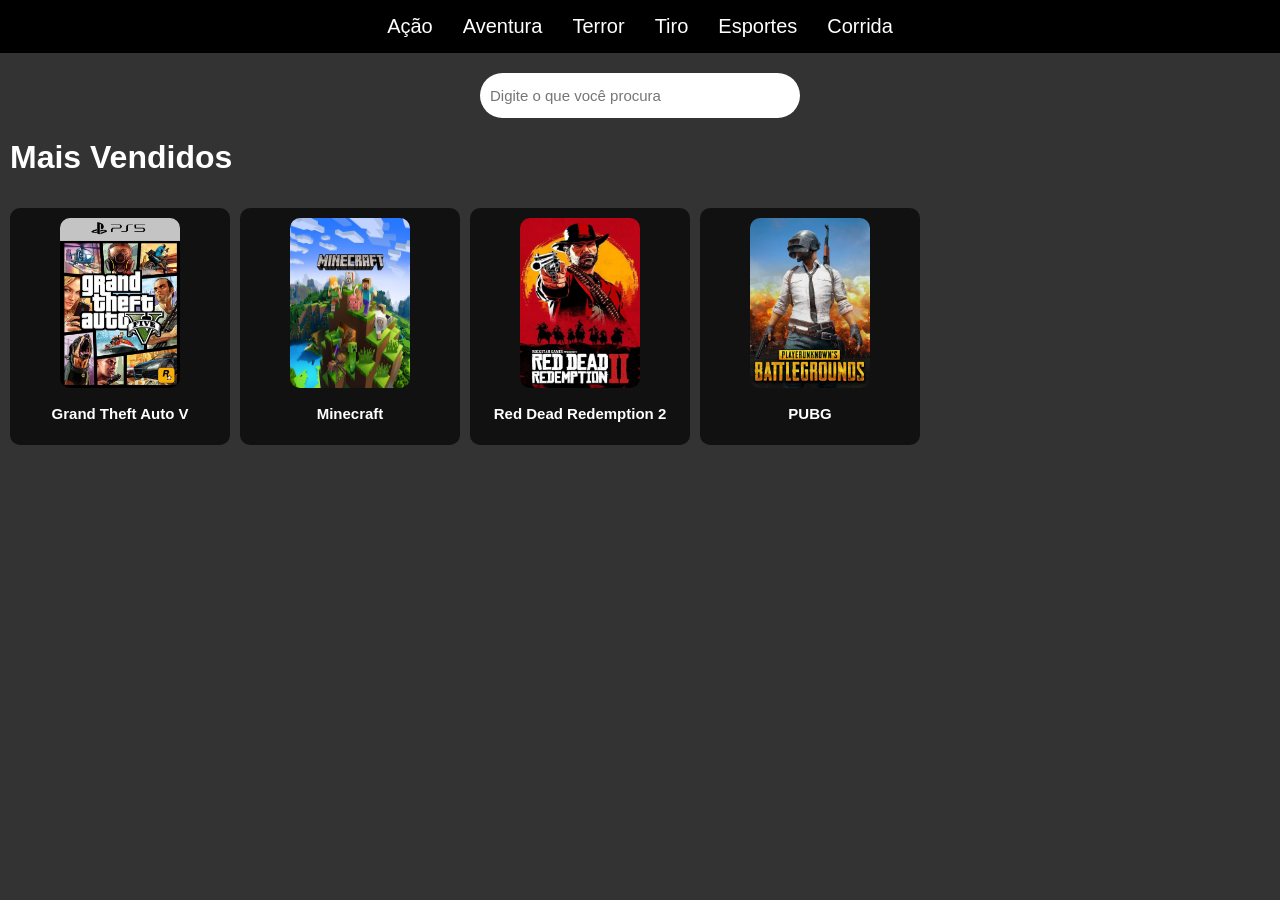
==== index.html @ fb480ea0 "primeiro commit" ====
<!doctype html>
<html lang="pt-BR">
  <head>
    <meta charset="UTF-8" />
    <meta name="viewport" content="width=device-width, initial-scale=1.0" />
    <title>Catálogo de Jogos</title>
    <link rel="stylesheet" href="style.css" />
</head>
<body>

    <nav>
      <ul>
        <li><a href="#">Ação</a></li>
        <li><a href="#">Aventura</a></li>
        <li><a href="#">Terror</a></li>
        <li><a href="#">Tiro</a></li>
        <li><a href="#">Esportes</a></li>
        <li><a href="#">Corrida</a></li>
      </ul>
    </nav>

    <div class="pesquisa">
      <input type="text" placeholder="Digite o que você procura" />
    </div>

    <h1>Mais Vendidos</h1>

    <div class="catalogo">
      <a href="./páginas/Gta V.html" class="card">
        <img src="./imagens/Gta V.png" alt="GTA V" />
        <h2>Grand Theft Auto V</h2>
      </a>

      <a href="./páginas/Minecraft.html" class="card">
        <img src="./imagens/Minecraft.jpeg" alt="Minecraft" />
        <h2>Minecraft</h2>
      </a>

      <a href="./páginas/Red Dead Redemption 2.html" class="card">
        <img src="./imagens/Red Dead Redemption 2.jpeg" alt="Red Dead Redemption 2" />
        <h2>Red Dead Redemption 2</h2>
      </a>

      <a href="./páginas/Pubg.html" class="card">
        <img src="./imagens/Pubg.jpeg" alt="Pubg" />
        <h2>PUBG</h2>
      </a>
    </div>

    <script src="script.js"></script>

</body>
</html>
---- style.css ----
body {
  font-family: Arial;
  margin: 0;
  background: #333;
  color: white;
}

nav {
  background-color: #000000;
}

ul {
  list-style: none;
  display: flex;
  justify-content: center;
  padding: 0;
  margin: 0;
}

li {
  margin: 15px;
}

a {
  color: white;
  text-decoration: none;
  font-size: 20px;
}

nav a:hover {
  color: yellow;
}

.pesquisa {
  display: flex;
  justify-content: center;
  margin-top: 20px;
}

.pesquisa input {
  width: 300px;
  padding: 10px;
  border: none;
  border-radius: 25px;
  outline: none;
  font-size: 15px;
}

h1 {
  margin-left: 10px;
}

.catalogo {
  display: flex;
  gap: 10px;
  padding: 10px;
}

.card {
  background: #111;
  width: 200px;
  border-radius: 10px;
  padding: 10px;
  text-align: center;
}

.card:hover {
  transform: scale(1.05);
}

.card img {
  width: 120px;
  height: 170px;
  border-radius: 10px;
}

.card h2 {
  font-size: 15px;
}

.cabecalho {
  display: flex;
  width: 100%;
}

.esquerda {
  width: 50%;
  padding: 40px;
}

.direita {
  width: 50%;
  padding: 40px;
}

.direita p {
  text-align: justify;
}

.direita p:nth-child(1){
  margin: 0px;
}

.containerDireito {
  background-color: #464545;
  padding: 20px;
  border-radius: 10px;
  margin-bottom: 10px;
}

.containerDireito h2{
  margin: 0px;
}

.esquerda img {
  width: 100%;
}

.adicionarFavoritos {
  width: 100%;
  height: 40px;
  background-color: #ffffff;
  border-radius: 5px;
  border: none;
  font-family: Arial;
  font-height: 9000;
}

.adicionarFavoritos:hover{
  background-color: #1768AC;
  color: #ffffff;
}

label {
  display: block;
  margin-bottom: 10px;
  margin-top: 10px;
}

input {
  width: 100%;
  height: 25px;
  border-radius: 5px;
  border: none;
}

textarea {
  resize: vertical;
  width: 100%;
  height: 100px;
  border-radius: 5px;
  border: none;
  margin-bottom: 10px;
}

.reviews {
  width: 100%;
  display: flex;
  flex-direction: column;
}

.reviews h1 {
  margin-left: 60px;
  margin-bottom: 0px;
}

.comentario {
  margin: 40px;
  margin-bottom: 0px;
  margin-top: 0px;
  padding: 20px;
}

.line {
  width: 100%;
  height: 2px;
  background-color: white;
  padding: 0px;
  margin: 0px;
}
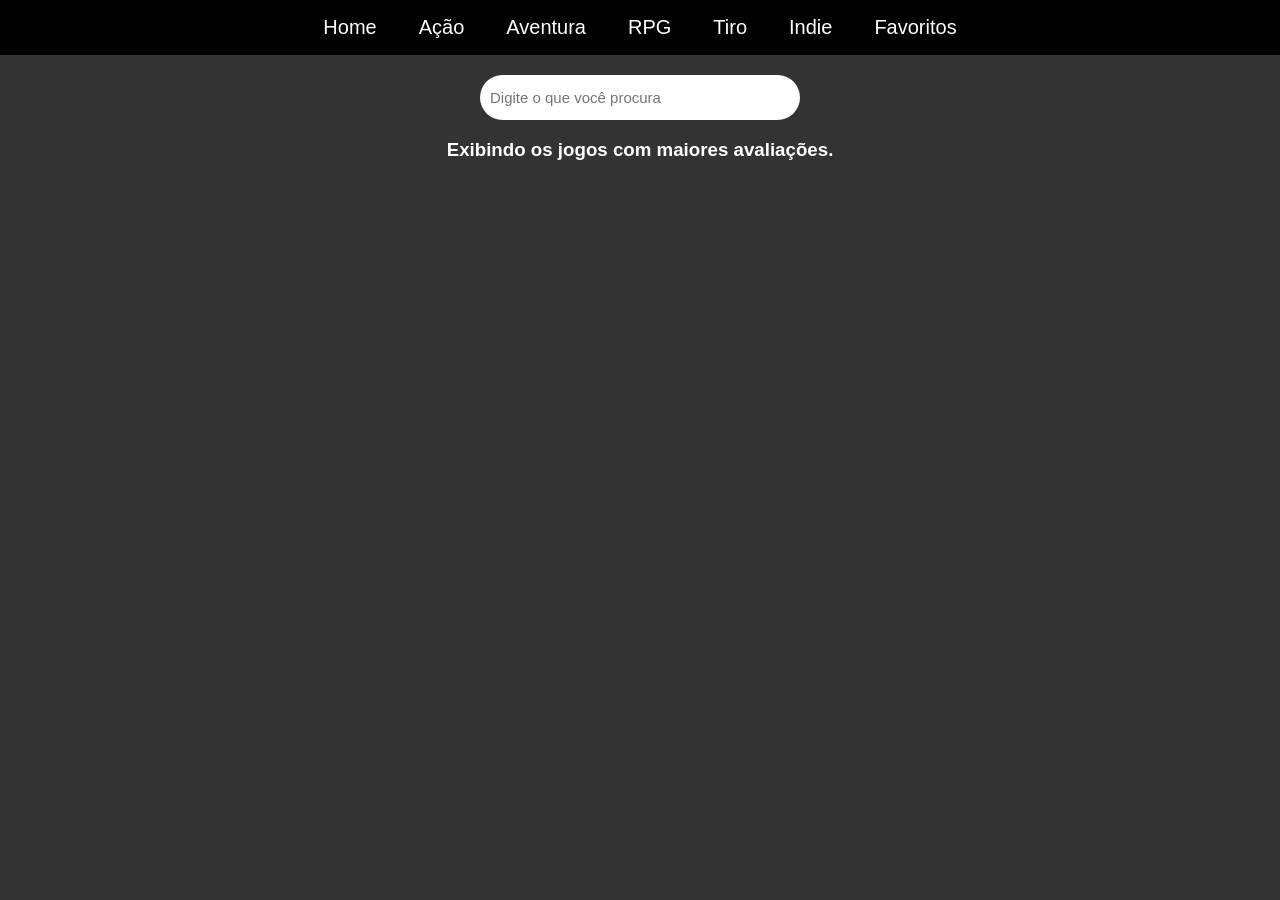
==== commit 3c3f288a: "Projeto final" ====
--- a/index.html
+++ b/index.html
@@ -10,41 +10,69 @@
 
     <nav>
       <ul>
-        <li><a href="#">Ação</a></li>
-        <li><a href="#">Aventura</a></li>
-        <li><a href="#">Terror</a></li>
-        <li><a href="#">Tiro</a></li>
-        <li><a href="#">Esportes</a></li>
-        <li><a href="#">Corrida</a></li>
+        <button onclick="buscarMelhoresJogos()" class="btnNav">Home</button>
+        <button onclick="buscarPorGenero('action')" class="btnNav">Ação</button>
+        <button onclick="buscarPorGenero('adventure')" class="btnNav">Aventura</button>
+        <button onclick="buscarPorGenero('role-playing-games-rpg')" class="btnNav">RPG</button>
+        <button onclick="buscarPorGenero('shooter')" class="btnNav">Tiro</button>
+        <button onclick="buscarPorGenero('indie')" class="btnNav">Indie</button>
+        <button onclick="exibirFavoritos()" id = "btnFavorito" class="btnNav">Favoritos</li>
       </ul>
     </nav>
 
-    <div class="pesquisa">
-      <input type="text" placeholder="Digite o que você procura" />
+    <div id = "popup" class="popup popupEscondido">
+      <div class="popupConteudo">
+        <button id="fecharPopup">X</button>
+          <div class = 'cabecalho'>
+            <div class = "esquerda">
+                <img src="../imagens/Gta V.png" alt="">
+            </div>
+            <div class= "direita">
+                <div class = "containerDireito">
+                    <h2>História</h2>
+                    <p>Grand Theft Auto V é um jogo eletrônico de ação e aventura desenvolvido pela Rockstar North e publicado pela Rockstar Games. É o sétimo título principal da série Grand Theft Auto e foi lançado originalmente em 17 de setembro de 2013 para PlayStation 3 e Xbox 360, com remasterizações lançadas em 2014 para PlayStation 4 e Xbox One, em 2015 para Microsoft Windows e em 2022 para PlayStation 5 e Xbox Series X/S. O jogo se passa no estado ficcional de San Andreas, com a história da campanha um jogador seguindo três criminosos e seus esforços para realizarem assaltos sob a pressão de uma agência governamental. O mundo aberto permite que os jogadores naveguem livremente pelas áreas rurais e urbanas de San Andreas.</p>
+                    <button class = 'adicionarFavoritos'>Adicionar os favoritos</button>
+                </div>
+                <div class="containerDireito">
+                    <h2>Faça sua review</h2>
+                    <form action="">
+                        <label for="nome">Nome:</label>
+                        <input type="text" id="nome" placeholder="Digite seu nome ou deixe em branco para ser anonimo">
+                        <label for="review">Escreva sua review: </label>
+                        <textarea name="review" id="review"></textarea>
+                        <button type="submit" class="adicionarFavoritos">Enviar</button>
+                    </form>
+                </div>
+            </div>
+        </div>
+        <div class="reviews">
+            <h1>Reviews</h1> 
+            <div class="comentario">
+                <div class = "line"></div>
+                <h2>Nome do cara</h2>
+                <p>Grand Theft Auto V é um jogo eletrônico de ação e aventura desenvolvido pela Rockstar North e publicado pela Rockstar Games. É o sétimo título principal da série Grand Theft Auto e foi lançado originalmente em 17 de setembro de 2013 para PlayStation 3 e Xbox 360, com remasterizações lançadas em 2014 para PlayStation 4 e Xbox One, em 2015 para Microsoft Windows e em 2022 para PlayStation 5 e Xbox Series X/S. O jogo se passa no estado ficcional de San Andreas, com a história da campanha um jogador seguindo três criminosos e seus esforços para realizarem assaltos sob a pressão de uma agência governamental. O mundo aberto permite que os jogadores naveguem livremente pelas áreas rurais e urbanas de San Andreas.</p>
+                <div class = "line"></div>
+            </div>
+             <div class="comentario">
+                <div class = "line"></div>
+                <h2>Nome do cara</h2>
+                <p>Grand Theft Auto V é um jogo eletrônico de ação e aventura desenvolvido pela Rockstar North e publicado pela Rockstar Games. É o sétimo título principal da série Grand Theft Auto e foi lançado originalmente em 17 de setembro de 2013 para PlayStation 3 e Xbox 360, com remasterizações lançadas em 2014 para PlayStation 4 e Xbox One, em 2015 para Microsoft Windows e em 2022 para PlayStation 5 e Xbox Series X/S. O jogo se passa no estado ficcional de San Andreas, com a história da campanha um jogador seguindo três criminosos e seus esforços para realizarem assaltos sob a pressão de uma agência governamental. O mundo aberto permite que os jogadores naveguem livremente pelas áreas rurais e urbanas de San Andreas.</p>
+                <div class = "line"></div>
+            </div>
+        </div>
+      </div>
     </div>
 
-    <h1>Mais Vendidos</h1>
+    <div class="pesquisa">
+      <input type="text" id = "pesquisa" placeholder="Digite o que você procura" />
+    </div>
 
-    <div class="catalogo">
-      <a href="./páginas/Gta V.html" class="card">
-        <img src="./imagens/Gta V.png" alt="GTA V" />
-        <h2>Grand Theft Auto V</h2>
-      </a>
+    <h3 id = "tituloPagina">Jogos bem avaliados</h3>
 
-      <a href="./páginas/Minecraft.html" class="card">
-        <img src="./imagens/Minecraft.jpeg" alt="Minecraft" />
-        <h2>Minecraft</h2>
-      </a>
-
-      <a href="./páginas/Red Dead Redemption 2.html" class="card">
-        <img src="./imagens/Red Dead Redemption 2.jpeg" alt="Red Dead Redemption 2" />
-        <h2>Red Dead Redemption 2</h2>
-      </a>
-
-      <a href="./páginas/Pubg.html" class="card">
-        <img src="./imagens/Pubg.jpeg" alt="Pubg" />
-        <h2>PUBG</h2>
-      </a>
+    <div class="catalogo" id = "divCatalogo">
+      <div id = "loading" class="escondido">
+        <h1>Carregando...</h1>
+      </div>
     </div>
 
     <script src="script.js"></script>
--- a/style.css
+++ b/style.css
@@ -17,18 +17,20 @@
   margin: 0;
 }
 
-li {
+.btnNav {
+  background: none;
+  border: none;
   margin: 15px;
-}
-
-a {
   color: white;
   text-decoration: none;
   font-size: 20px;
 }
 
-nav a:hover {
+.btnNav:hover {
   color: yellow;
+  cursor: pointer;
+  transform: scale(1.1);
+  transition: transform 0.1s ease-in-out;
 }
 
 .pesquisa {
@@ -46,13 +48,15 @@
   font-size: 15px;
 }
 
-h1 {
-  margin-left: 10px;
+#tituloPagina {
+  text-align: center;
 }
 
 .catalogo {
   display: flex;
-  gap: 10px;
+  flex-wrap: wrap;
+  justify-content: center;
+  gap: 20px;
   padding: 10px;
 }
 
@@ -62,15 +66,19 @@
   border-radius: 10px;
   padding: 10px;
   text-align: center;
+  border: none;
 }
 
 .card:hover {
+  border: 2px solid #1768AC;
   transform: scale(1.05);
+  transition: transform 0.2s ease-in-out;
+  cursor: pointer;
 }
 
 .card img {
   width: 120px;
-  height: 170px;
+  background-color: #bdbdbd;
   border-radius: 10px;
 }
 
@@ -85,12 +93,12 @@
 
 .esquerda {
   width: 50%;
-  padding: 40px;
+  padding: 60px;
 }
 
 .direita {
   width: 50%;
-  padding: 40px;
+  padding: 60px;
 }
 
 .direita p {
@@ -123,12 +131,12 @@
   border-radius: 5px;
   border: none;
   font-family: Arial;
-  font-height: 9000;
 }
 
 .adicionarFavoritos:hover{
   background-color: #1768AC;
   color: #ffffff;
+  cursor: pointer;
 }
 
 label {
@@ -177,4 +185,57 @@
   background-color: white;
   padding: 0px;
   margin: 0px;
+}
+
+.popup{
+  position: fixed;
+  top: 0;
+  left: 0;
+  width: 100%;
+  height: 100%;
+  background: rgba(0, 0, 0, 0.35);
+  display: flex;
+  align-items: center;
+  justify-content: center;
+  z-index: 999;
+}
+
+.popupConteudo {
+  background: #1a1a1a;
+  padding: 32px;
+  border-radius: 12px;
+  width: 1000px;
+  position: relative;
+  overflow-y: auto;
+  max-height: 80vh; 
+}
+
+.popupEscondido {
+  display: none;
+}
+
+.escondido {
+  display: none;
+}
+
+#loading {
+  text-align: center;
+  font-size: 24px;
+  padding: 32px;
+  height: 100%;
+  width: 100%;
+  justify-content: center;
+}
+
+@media (max-width: 768px) {
+  .cabecalho {
+    flex-direction: column;
+  }
+  .esquerda, .direita {
+    width: 100%;
+    padding: 20px;
+  }
+  .card {
+    width: 150px;
+  }
 }
